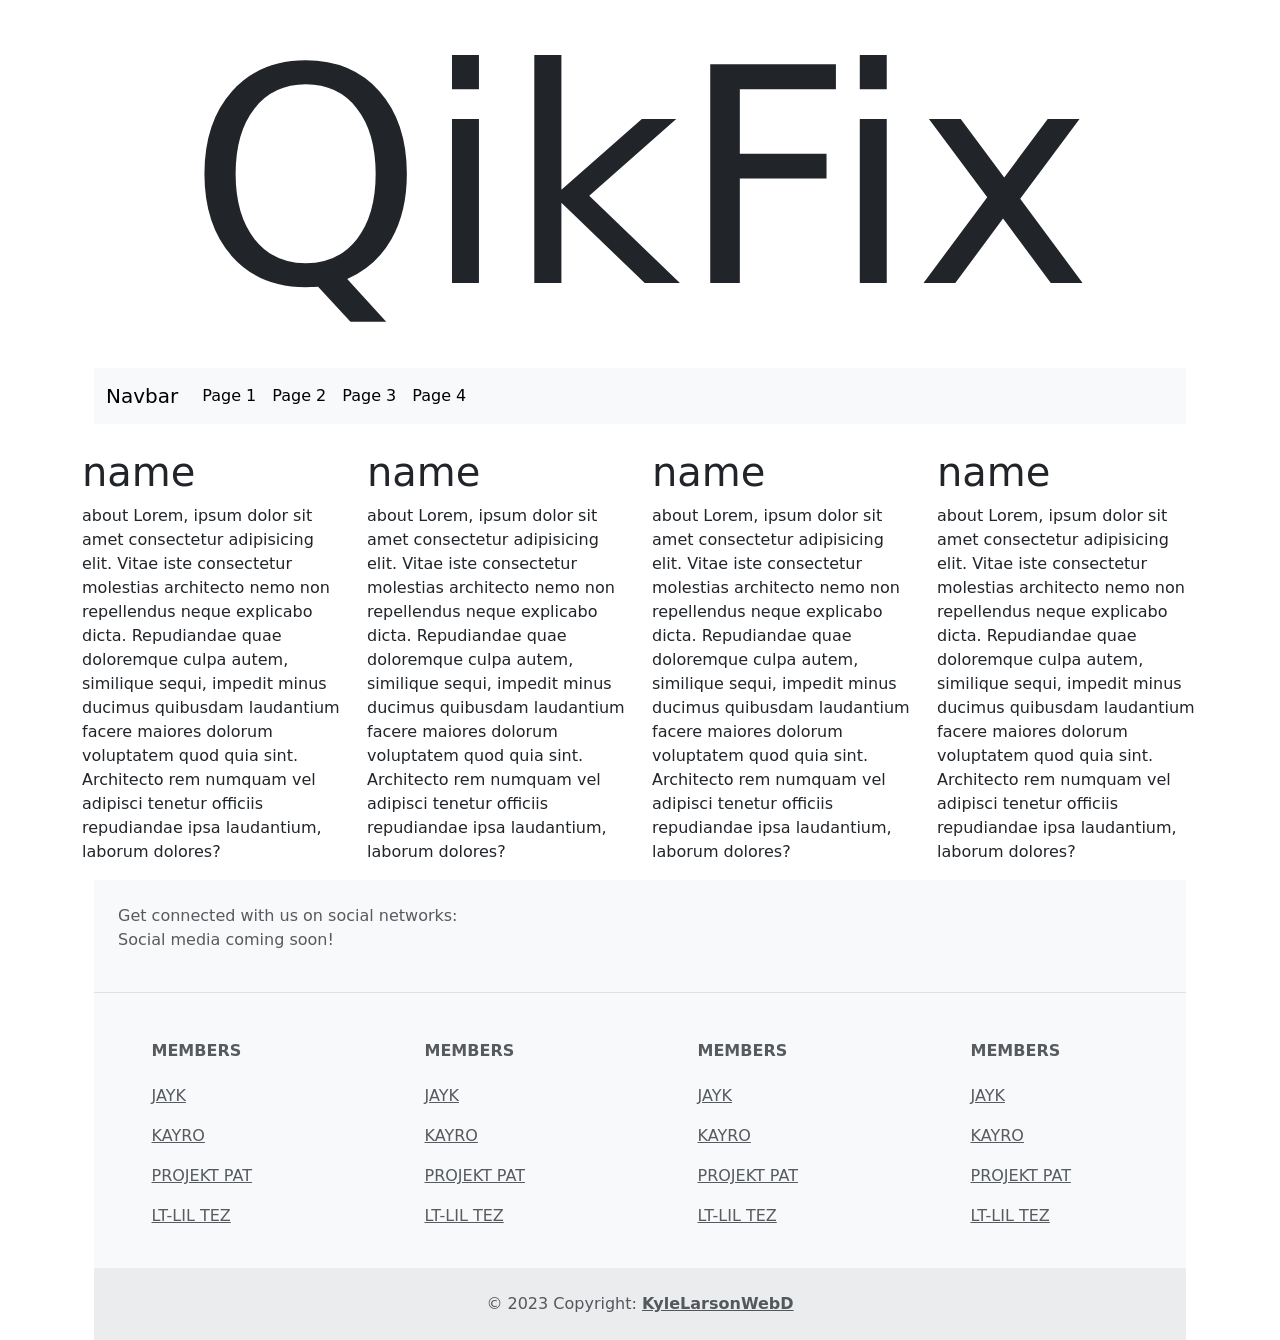
==== pageone.html @ ffc9440f "Add files via upload" ====
<!doctype html>
<html lang="en">

<head>
  <meta charset="utf-8">
  <meta name="viewport" content="width=device-width, initial-scale=1">
  <link href="https://unpkg.com/aos@2.3.1/dist/aos.css" rel="stylesheet">
  <link href="https://cdn.jsdelivr.net/npm/bootstrap@5.0.2/dist/css/bootstrap.min.css" rel="stylesheet"
    integrity="sha384-EVSTQN3/azprG1Anm3QDgpJLIm9Nao0Yz1ztcQTwFspd3yD65VohhpuuCOmLASjC" crossorigin="anonymous">
  <link rel="stylesheet" href="style/style.css">

  <title>Home</title>
</head>

<body>

  <div id="title" class="row">
    <div class="col">
      <h1>QikFix</h1>
    </div>
  </div>

  <div class="container">

    <!--navbar-->
    <div data-aos="fade-down" class="container">
      <nav class="navbar navbar-expand-lg navbar-light bg-light" style="background-color: rgb(145, 145, 145)">
        <div class="container-fluid">
          <a class="navbar-brand" href="#">Navbar</a>
          <button class="navbar-toggler" type="button" data-bs-toggle="collapse" data-bs-target="#navbarNav"
            aria-controls="navbarNav" aria-expanded="false" aria-label="Toggle navigation">
            <span class="navbar-toggler-icon"></span>
          </button>
          <div class="collapse navbar-collapse" id="navbarNav">
            <ul class="navbar-nav">
              <li class="nav-item">
                <a class="nav-link active" aria-current="page" href="#">Page 1</a>
              </li>
              <li class="nav-item">
                <a class="nav-link active" aria-current="page" href="#">Page 2</a>
              </li>
              <li class="nav-item">
                <a class="nav-link active" aria-current="page" href="#">Page 3</a>
              </li>
              <li class="nav-item">
                <a class="nav-link active" aria-current="page" href="#">Page 4</a>
              </li>
            </ul>
          </div>
        </div>
      </nav>
    </div>

    <div class="aboutus">
      <div class="row row-cols-1 row-cols-sm-2 row-cols-md-4">
        <div class="col">
          <img src="" alt="">
          <h1>name</h1>
          <p>about Lorem, ipsum dolor sit amet consectetur adipisicing elit. Vitae iste consectetur molestias architecto nemo non repellendus neque explicabo dicta. Repudiandae quae doloremque culpa autem, similique sequi, impedit minus ducimus quibusdam laudantium facere maiores dolorum voluptatem quod quia sint. Architecto rem numquam vel adipisci tenetur officiis repudiandae ipsa laudantium, laborum dolores?</p>
        </div>
        <div class="col">
          <img src="" alt="">
          <h1>name</h1>
          <p>about Lorem, ipsum dolor sit amet consectetur adipisicing elit. Vitae iste consectetur molestias architecto nemo non repellendus neque explicabo dicta. Repudiandae quae doloremque culpa autem, similique sequi, impedit minus ducimus quibusdam laudantium facere maiores dolorum voluptatem quod quia sint. Architecto rem numquam vel adipisci tenetur officiis repudiandae ipsa laudantium, laborum dolores?</p>
        </div>
        <div class="col">
          <img src="" alt="">
          <h1>name</h1>
          <p>about Lorem, ipsum dolor sit amet consectetur adipisicing elit. Vitae iste consectetur molestias architecto nemo non repellendus neque explicabo dicta. Repudiandae quae doloremque culpa autem, similique sequi, impedit minus ducimus quibusdam laudantium facere maiores dolorum voluptatem quod quia sint. Architecto rem numquam vel adipisci tenetur officiis repudiandae ipsa laudantium, laborum dolores?</p>
        </div>
                <div class="col">
          <img src="" alt="">
          <h1>name</h1>
          <p>about Lorem, ipsum dolor sit amet consectetur adipisicing elit. Vitae iste consectetur molestias architecto nemo non repellendus neque explicabo dicta. Repudiandae quae doloremque culpa autem, similique sequi, impedit minus ducimus quibusdam laudantium facere maiores dolorum voluptatem quod quia sint. Architecto rem numquam vel adipisci tenetur officiis repudiandae ipsa laudantium, laborum dolores?</p>
        </div>
      </div>
    </div>

    <!-- Footer -->
    <div data-aos="fade-down" class="container">
      <footer class="text-center text-lg-start bg-light text-muted">
        <!-- Section: Social media -->
        <section class="d-flex justify-content-center justify-content-lg-between p-4 border-bottom">
          <!-- Left -->
          <div class="me-5 d-none d-lg-block">
            <span>Get connected with us on social networks:</span>
            <p>Social media coming soon!</p>
          </div>
          <!-- Left -->

          <!-- Right -->
          <div>
            <a href="" class="me-4 text-reset">
              <i class="fab fa-facebook-f"></i>
            </a>
            <a href="" class="me-4 text-reset">
              <i class="fab fa-twitter"></i>
            </a>
            <a href="" class="me-4 text-reset">
              <i class="fab fa-google"></i>
            </a>
            <a href="" class="me-4 text-reset">
              <i class="fab fa-instagram"></i>
            </a>
            <a href="" class="me-4 text-reset">
              <i class="fab fa-linkedin"></i>
            </a>
            <a href="" class="me-4 text-reset">
              <i class="fab fa-github"></i>
            </a>
          </div>
          <!-- Right -->
        </section>
        <!-- Section: Social media -->

        <!-- Section: Links  -->
        <section class="">
          <div class="container text-center text-md-start mt-5">
            <!-- Grid row -->
            <div class="row mt-3">
              <!-- Grid column -->
              <div class="col-md-2 col-lg-2 col-xl-2 mx-auto mb-4">
                <!-- Links -->
                <h6 class="text-uppercase fw-bold mb-4">
                  MEMBERS
                </h6>
                <p>
                  <a href="#!" class="text-reset">JAYK</a>
                </p>
                <p>
                  <a href="#!" class="text-reset">KAYRO</a>
                </p>
                <p>
                  <a href="#!" class="text-reset">PROJEKT PAT</a>
                </p>
                <p>
                  <a href="#!" class="text-reset">LT-LIL TEZ</a>
                </p>
              </div>

                            <div class="col-md-2 col-lg-2 col-xl-2 mx-auto mb-4">
                <!-- Links -->
                <h6 class="text-uppercase fw-bold mb-4">
                  MEMBERS
                </h6>
                <p>
                  <a href="#!" class="text-reset">JAYK</a>
                </p>
                <p>
                  <a href="#!" class="text-reset">KAYRO</a>
                </p>
                <p>
                  <a href="#!" class="text-reset">PROJEKT PAT</a>
                </p>
                <p>
                  <a href="#!" class="text-reset">LT-LIL TEZ</a>
                </p>
              </div>

                            <div class="col-md-2 col-lg-2 col-xl-2 mx-auto mb-4">
                <!-- Links -->
                <h6 class="text-uppercase fw-bold mb-4">
                  MEMBERS
                </h6>
                <p>
                  <a href="#!" class="text-reset">JAYK</a>
                </p>
                <p>
                  <a href="#!" class="text-reset">KAYRO</a>
                </p>
                <p>
                  <a href="#!" class="text-reset">PROJEKT PAT</a>
                </p>
                <p>
                  <a href="#!" class="text-reset">LT-LIL TEZ</a>
                </p>
              </div>

                            <div class="col-md-2 col-lg-2 col-xl-2 mx-auto mb-4">
                <!-- Links -->
                <h6 class="text-uppercase fw-bold mb-4">
                  MEMBERS
                </h6>
                <p>
                  <a href="#!" class="text-reset">JAYK</a>
                </p>
                <p>
                  <a href="#!" class="text-reset">KAYRO</a>
                </p>
                <p>
                  <a href="#!" class="text-reset">PROJEKT PAT</a>
                </p>
                <p>
                  <a href="#!" class="text-reset">LT-LIL TEZ</a>
                </p>
              </div>

              <!-- Copyright -->
              <div class="text-center p-4" style="background-color: rgba(0, 0, 0, 0.05);">
                © 2023 Copyright:
                <a class="text-reset fw-bold"
                  href="https://kaylarswebd.github.io/keenlanguagewebsite/">KyleLarsonWebD</a>
              </div>
      </footer>

    </div>

  </div>

  <script src="https://unpkg.com/aos@2.3.1/dist/aos.js"></script>
  <script>
    AOS.init();
  </script>

  <!-- Optional JavaScript; choose one of the two! -->
  <!-- Option 1: Bootstrap Bundle with Popper -->
  <script src="https://cdn.jsdelivr.net/npm/bootstrap@5.0.2/dist/js/bootstrap.bundle.min.js"
    integrity="sha384-MrcW6ZMFYlzcLA8Nl+NtUVF0sA7MsXsP1UyJoMp4YLEuNSfAP+JcXn/tWtIaxVXM" crossorigin="anonymous">
    </script>
</body>

</html>
---- style/style.css ----
#title h1 {
  text-align: center;
  font-size: 300px;
  width: 100%;
}

#aboutus img {
  background-color: aqua;
  height: 150px;
  width: 150px;
}

@media (max-width: 900px) {
  #title h1 {
    text-align: center;
    font-size: 150px;
    width: 100%;
  }
}

@media (max-width: 450px) {
  #title h1 {
    text-align: center;
    font-size: 100px;
    width: 100%;
  }
}
/*# sourceMappingURL=style.css.map */
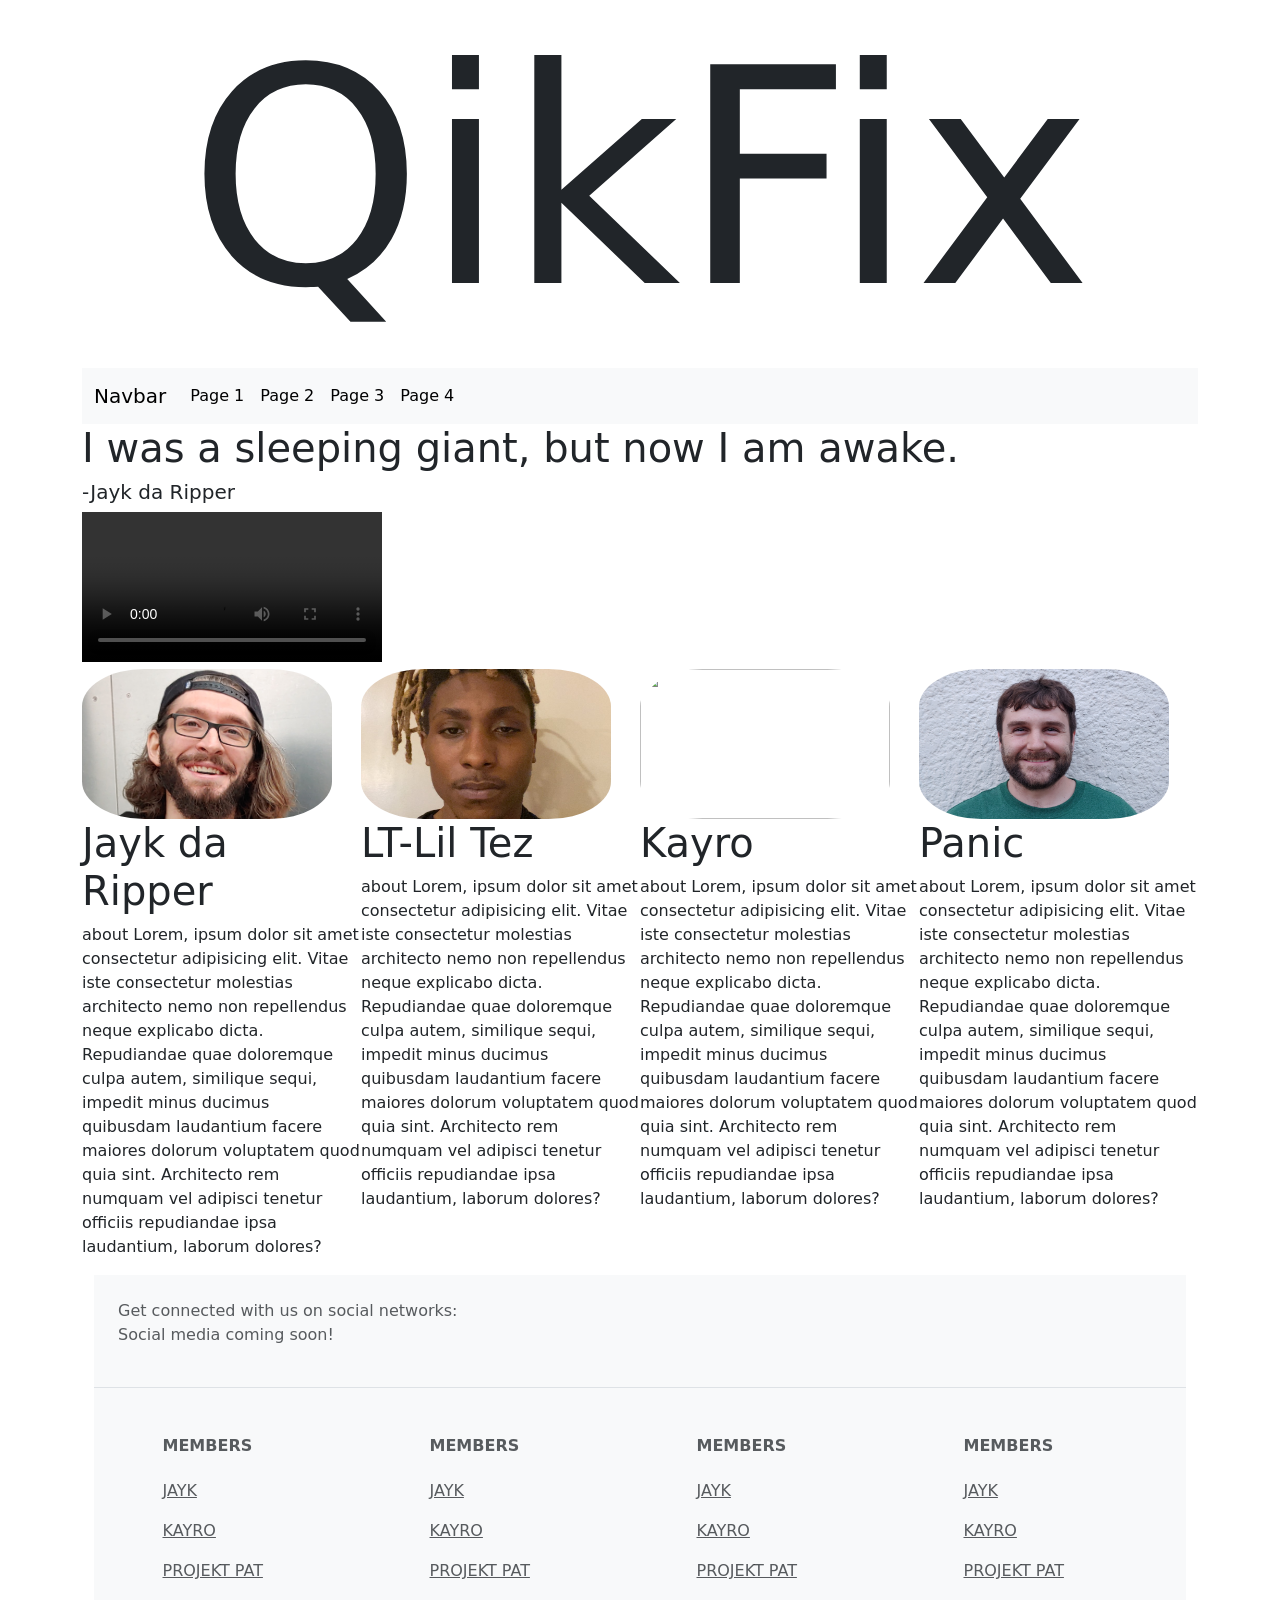
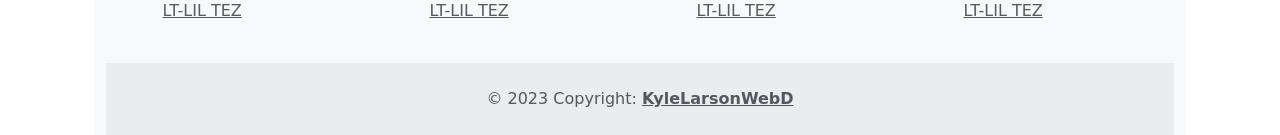
==== commit 9af705ad: "Add files via upload" ====
--- a/pageone.html
+++ b/pageone.html
@@ -14,16 +14,14 @@
 
 <body>
 
-  <div id="title" class="row">
-    <div class="col">
-      <h1>QikFix</h1>
-    </div>
-  </div>
-
-  <div class="container">
+<div class="container">
+
+<div id="title">
+  <h1>QikFix</h1>
+</div>
 
     <!--navbar-->
-    <div data-aos="fade-down" class="container">
+    <div data-aos="fade-down">
       <nav class="navbar navbar-expand-lg navbar-light bg-light" style="background-color: rgb(145, 145, 145)">
         <div class="container-fluid">
           <a class="navbar-brand" href="#">Navbar</a>
@@ -51,27 +49,52 @@
       </nav>
     </div>
 
-    <div class="aboutus">
+
+
+    <div class="row">
+      <div class="col" id="video">
+        <h1>I was a sleeping giant, but now I am awake.</h1>
+        <h5>-Jayk da Ripper</h5>
+        <video controls autoplay style="width: 300px;">
+          <source src="photos/cam/DSC_0904.MOV" type="video/mp4">
+          Your browser does not support the video tag.
+      </video>
+      </div>
+    </div>
+
+    <div id="aboutus">
       <div class="row row-cols-1 row-cols-sm-2 row-cols-md-4">
         <div class="col">
-          <img src="" alt="">
-          <h1>name</h1>
-          <p>about Lorem, ipsum dolor sit amet consectetur adipisicing elit. Vitae iste consectetur molestias architecto nemo non repellendus neque explicabo dicta. Repudiandae quae doloremque culpa autem, similique sequi, impedit minus ducimus quibusdam laudantium facere maiores dolorum voluptatem quod quia sint. Architecto rem numquam vel adipisci tenetur officiis repudiandae ipsa laudantium, laborum dolores?</p>
-        </div>
-        <div class="col">
-          <img src="" alt="">
-          <h1>name</h1>
-          <p>about Lorem, ipsum dolor sit amet consectetur adipisicing elit. Vitae iste consectetur molestias architecto nemo non repellendus neque explicabo dicta. Repudiandae quae doloremque culpa autem, similique sequi, impedit minus ducimus quibusdam laudantium facere maiores dolorum voluptatem quod quia sint. Architecto rem numquam vel adipisci tenetur officiis repudiandae ipsa laudantium, laborum dolores?</p>
-        </div>
-        <div class="col">
-          <img src="" alt="">
-          <h1>name</h1>
-          <p>about Lorem, ipsum dolor sit amet consectetur adipisicing elit. Vitae iste consectetur molestias architecto nemo non repellendus neque explicabo dicta. Repudiandae quae doloremque culpa autem, similique sequi, impedit minus ducimus quibusdam laudantium facere maiores dolorum voluptatem quod quia sint. Architecto rem numquam vel adipisci tenetur officiis repudiandae ipsa laudantium, laborum dolores?</p>
-        </div>
-                <div class="col">
-          <img src="" alt="">
-          <h1>name</h1>
-          <p>about Lorem, ipsum dolor sit amet consectetur adipisicing elit. Vitae iste consectetur molestias architecto nemo non repellendus neque explicabo dicta. Repudiandae quae doloremque culpa autem, similique sequi, impedit minus ducimus quibusdam laudantium facere maiores dolorum voluptatem quod quia sint. Architecto rem numquam vel adipisci tenetur officiis repudiandae ipsa laudantium, laborum dolores?</p>
+          <img src="photos/cam/Screenshot_20230811-210110 (2).png">
+          <h1>Jayk da Ripper</h1>
+          <p>about Lorem, ipsum dolor sit amet consectetur adipisicing elit. Vitae iste consectetur molestias architecto
+            nemo non repellendus neque explicabo dicta. Repudiandae quae doloremque culpa autem, similique sequi,
+            impedit minus ducimus quibusdam laudantium facere maiores dolorum voluptatem quod quia sint. Architecto rem
+            numquam vel adipisci tenetur officiis repudiandae ipsa laudantium, laborum dolores?</p>
+        </div>
+        <div class="col">
+          <img src="photos/cam/IMG_1249 (2).jpg" alt="">
+          <h1>LT-Lil Tez</h1>
+          <p>about Lorem, ipsum dolor sit amet consectetur adipisicing elit. Vitae iste consectetur molestias architecto
+            nemo non repellendus neque explicabo dicta. Repudiandae quae doloremque culpa autem, similique sequi,
+            impedit minus ducimus quibusdam laudantium facere maiores dolorum voluptatem quod quia sint. Architecto rem
+            numquam vel adipisci tenetur officiis repudiandae ipsa laudantium, laborum dolores?</p>
+        </div>
+        <div class="col">
+          <img src="photos/cam/DSC_0889.JPG">
+          <h1>Kayro</h1>
+          <p>about Lorem, ipsum dolor sit amet consectetur adipisicing elit. Vitae iste consectetur molestias architecto
+            nemo non repellendus neque explicabo dicta. Repudiandae quae doloremque culpa autem, similique sequi,
+            impedit minus ducimus quibusdam laudantium facere maiores dolorum voluptatem quod quia sint. Architecto rem
+            numquam vel adipisci tenetur officiis repudiandae ipsa laudantium, laborum dolores?</p>
+        </div>
+        <div class="col">
+          <img src="photos/cam/20230517_203440 (3).jpg" alt="">
+          <h1>Panic</h1>
+          <p>about Lorem, ipsum dolor sit amet consectetur adipisicing elit. Vitae iste consectetur molestias architecto
+            nemo non repellendus neque explicabo dicta. Repudiandae quae doloremque culpa autem, similique sequi,
+            impedit minus ducimus quibusdam laudantium facere maiores dolorum voluptatem quod quia sint. Architecto rem
+            numquam vel adipisci tenetur officiis repudiandae ipsa laudantium, laborum dolores?</p>
         </div>
       </div>
     </div>
@@ -138,45 +161,45 @@
                 </p>
               </div>
 
-                            <div class="col-md-2 col-lg-2 col-xl-2 mx-auto mb-4">
-                <!-- Links -->
-                <h6 class="text-uppercase fw-bold mb-4">
-                  MEMBERS
-                </h6>
-                <p>
-                  <a href="#!" class="text-reset">JAYK</a>
-                </p>
-                <p>
-                  <a href="#!" class="text-reset">KAYRO</a>
-                </p>
-                <p>
-                  <a href="#!" class="text-reset">PROJEKT PAT</a>
-                </p>
-                <p>
-                  <a href="#!" class="text-reset">LT-LIL TEZ</a>
-                </p>
-              </div>
-
-                            <div class="col-md-2 col-lg-2 col-xl-2 mx-auto mb-4">
-                <!-- Links -->
-                <h6 class="text-uppercase fw-bold mb-4">
-                  MEMBERS
-                </h6>
-                <p>
-                  <a href="#!" class="text-reset">JAYK</a>
-                </p>
-                <p>
-                  <a href="#!" class="text-reset">KAYRO</a>
-                </p>
-                <p>
-                  <a href="#!" class="text-reset">PROJEKT PAT</a>
-                </p>
-                <p>
-                  <a href="#!" class="text-reset">LT-LIL TEZ</a>
-                </p>
-              </div>
-
-                            <div class="col-md-2 col-lg-2 col-xl-2 mx-auto mb-4">
+              <div class="col-md-2 col-lg-2 col-xl-2 mx-auto mb-4">
+                <!-- Links -->
+                <h6 class="text-uppercase fw-bold mb-4">
+                  MEMBERS
+                </h6>
+                <p>
+                  <a href="#!" class="text-reset">JAYK</a>
+                </p>
+                <p>
+                  <a href="#!" class="text-reset">KAYRO</a>
+                </p>
+                <p>
+                  <a href="#!" class="text-reset">PROJEKT PAT</a>
+                </p>
+                <p>
+                  <a href="#!" class="text-reset">LT-LIL TEZ</a>
+                </p>
+              </div>
+
+              <div class="col-md-2 col-lg-2 col-xl-2 mx-auto mb-4">
+                <!-- Links -->
+                <h6 class="text-uppercase fw-bold mb-4">
+                  MEMBERS
+                </h6>
+                <p>
+                  <a href="#!" class="text-reset">JAYK</a>
+                </p>
+                <p>
+                  <a href="#!" class="text-reset">KAYRO</a>
+                </p>
+                <p>
+                  <a href="#!" class="text-reset">PROJEKT PAT</a>
+                </p>
+                <p>
+                  <a href="#!" class="text-reset">LT-LIL TEZ</a>
+                </p>
+              </div>
+
+              <div class="col-md-2 col-lg-2 col-xl-2 mx-auto mb-4">
                 <!-- Links -->
                 <h6 class="text-uppercase fw-bold mb-4">
                   MEMBERS
@@ -216,7 +239,7 @@
   <!-- Option 1: Bootstrap Bundle with Popper -->
   <script src="https://cdn.jsdelivr.net/npm/bootstrap@5.0.2/dist/js/bootstrap.bundle.min.js"
     integrity="sha384-MrcW6ZMFYlzcLA8Nl+NtUVF0sA7MsXsP1UyJoMp4YLEuNSfAP+JcXn/tWtIaxVXM" crossorigin="anonymous">
-    </script>
+  </script>
 </body>
 
 </html>
--- a/style/style.css
+++ b/style/style.css
@@ -1,3 +1,8 @@
+body .col, body .row {
+  padding: 0;
+  margin: 0;
+}
+
 #title h1 {
   text-align: center;
   font-size: 300px;
@@ -5,9 +10,9 @@
 }
 
 #aboutus img {
-  background-color: aqua;
   height: 150px;
-  width: 150px;
+  width: 250px;
+  border-radius: 25%;
 }
 
 @media (max-width: 900px) {
@@ -17,12 +22,10 @@
     width: 100%;
   }
 }
-
 @media (max-width: 450px) {
   #title h1 {
     text-align: center;
     font-size: 100px;
     width: 100%;
   }
-}
-/*# sourceMappingURL=style.css.map */+}/*# sourceMappingURL=style.css.map */
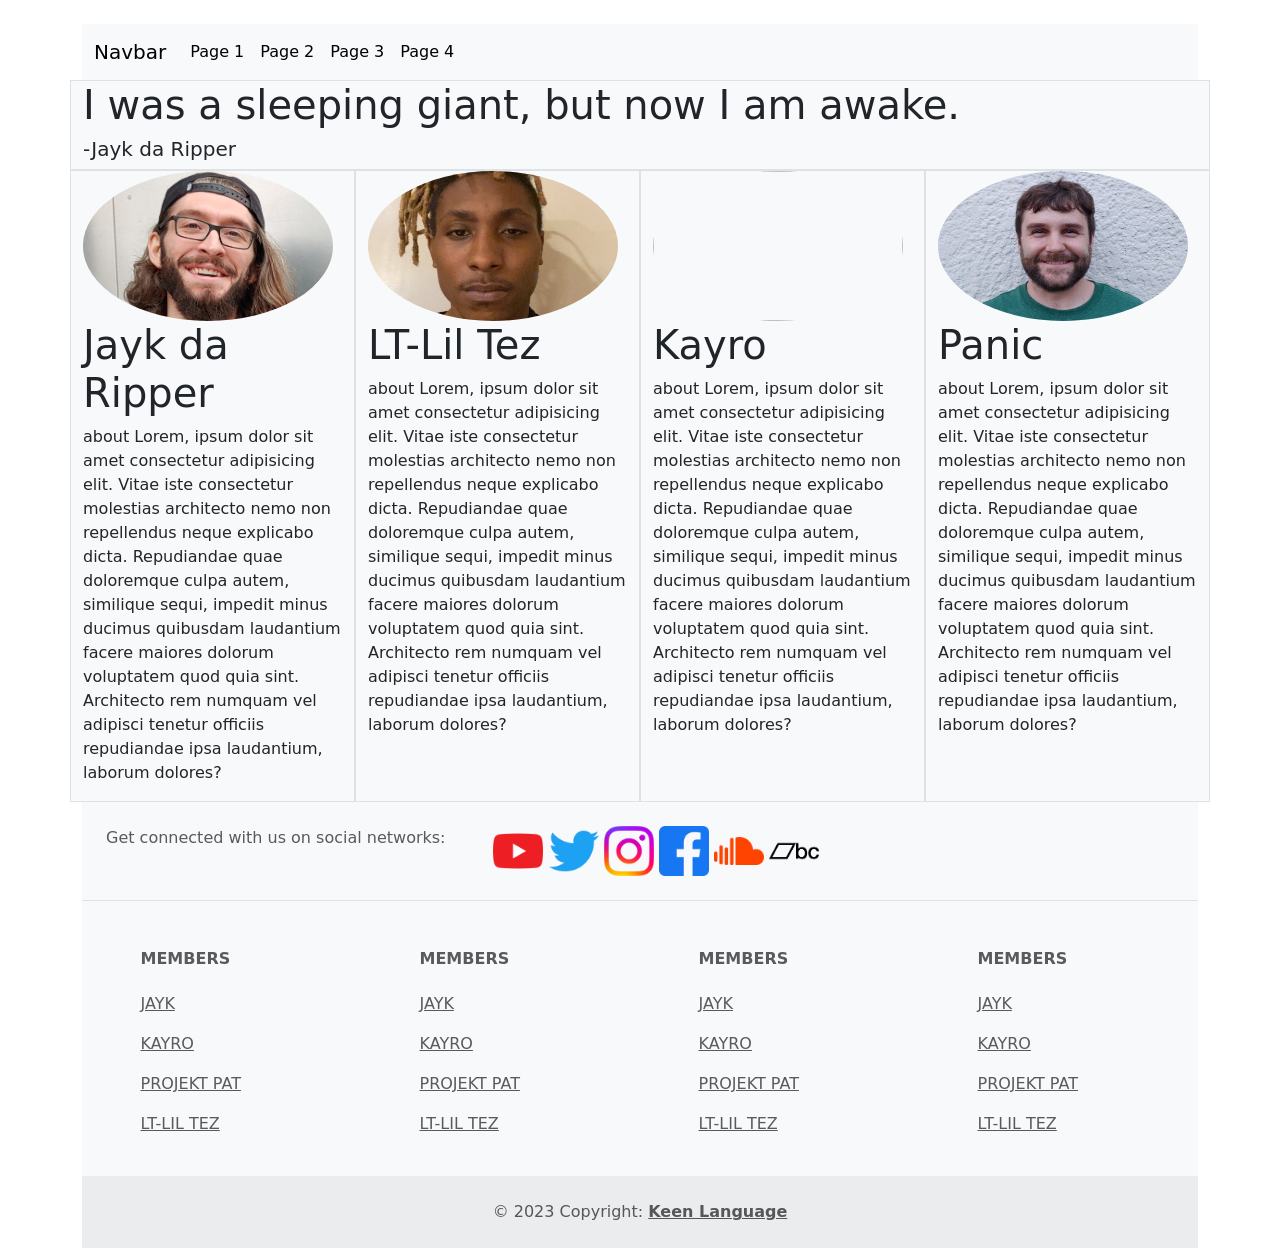
==== commit a8ea79af: "Add files via upload" ====
--- a/pageone.html
+++ b/pageone.html
@@ -17,7 +17,7 @@
 <div class="container">
 
 <div id="title">
-  <h1>QikFix</h1>
+  <img class="img-fluid" src="photos/txtlogo1.png" alt="">
 </div>
 
     <!--navbar-->
@@ -49,22 +49,16 @@
       </nav>
     </div>
 
-
-
     <div class="row">
-      <div class="col" id="video">
+      <div class="col border bg-light">
         <h1>I was a sleeping giant, but now I am awake.</h1>
         <h5>-Jayk da Ripper</h5>
-        <video controls autoplay style="width: 300px;">
-          <source src="photos/cam/DSC_0904.MOV" type="video/mp4">
-          Your browser does not support the video tag.
-      </video>
       </div>
     </div>
 
-    <div id="aboutus">
-      <div class="row row-cols-1 row-cols-sm-2 row-cols-md-4">
-        <div class="col">
+    <div id="aboutus" >
+      <div class="row row-cols-1 row-cols-sm-2 row-cols-md-4 ">
+        <div class="col border bg-light">
           <img src="photos/cam/Screenshot_20230811-210110 (2).png">
           <h1>Jayk da Ripper</h1>
           <p>about Lorem, ipsum dolor sit amet consectetur adipisicing elit. Vitae iste consectetur molestias architecto
@@ -72,7 +66,7 @@
             impedit minus ducimus quibusdam laudantium facere maiores dolorum voluptatem quod quia sint. Architecto rem
             numquam vel adipisci tenetur officiis repudiandae ipsa laudantium, laborum dolores?</p>
         </div>
-        <div class="col">
+        <div class="col border bg-light">
           <img src="photos/cam/IMG_1249 (2).jpg" alt="">
           <h1>LT-Lil Tez</h1>
           <p>about Lorem, ipsum dolor sit amet consectetur adipisicing elit. Vitae iste consectetur molestias architecto
@@ -80,7 +74,7 @@
             impedit minus ducimus quibusdam laudantium facere maiores dolorum voluptatem quod quia sint. Architecto rem
             numquam vel adipisci tenetur officiis repudiandae ipsa laudantium, laborum dolores?</p>
         </div>
-        <div class="col">
+        <div class="col border bg-light">
           <img src="photos/cam/DSC_0889.JPG">
           <h1>Kayro</h1>
           <p>about Lorem, ipsum dolor sit amet consectetur adipisicing elit. Vitae iste consectetur molestias architecto
@@ -88,7 +82,7 @@
             impedit minus ducimus quibusdam laudantium facere maiores dolorum voluptatem quod quia sint. Architecto rem
             numquam vel adipisci tenetur officiis repudiandae ipsa laudantium, laborum dolores?</p>
         </div>
-        <div class="col">
+        <div class="col border bg-light">
           <img src="photos/cam/20230517_203440 (3).jpg" alt="">
           <h1>Panic</h1>
           <p>about Lorem, ipsum dolor sit amet consectetur adipisicing elit. Vitae iste consectetur molestias architecto
@@ -100,107 +94,81 @@
     </div>
 
     <!-- Footer -->
-    <div data-aos="fade-down" class="container">
+    <div data-aos="fade-down">
       <footer class="text-center text-lg-start bg-light text-muted">
-        <!-- Section: Social media -->
+
         <section class="d-flex justify-content-center justify-content-lg-between p-4 border-bottom">
-          <!-- Left -->
           <div class="me-5 d-none d-lg-block">
             <span>Get connected with us on social networks:</span>
-            <p>Social media coming soon!</p>
           </div>
-          <!-- Left -->
-
-          <!-- Right -->
-          <div>
-            <a href="" class="me-4 text-reset">
-              <i class="fab fa-facebook-f"></i>
-            </a>
-            <a href="" class="me-4 text-reset">
-              <i class="fab fa-twitter"></i>
-            </a>
-            <a href="" class="me-4 text-reset">
-              <i class="fab fa-google"></i>
-            </a>
-            <a href="" class="me-4 text-reset">
-              <i class="fab fa-instagram"></i>
-            </a>
-            <a href="" class="me-4 text-reset">
-              <i class="fab fa-linkedin"></i>
-            </a>
-            <a href="" class="me-4 text-reset">
-              <i class="fab fa-github"></i>
-            </a>
-          </div>
-          <!-- Right -->
+          <div class="col" id="icon">
+            <a href="https://www.youtube.com/@QikFixMN/featured"><img src="photos/socials/5296521_play_video_vlog_youtube_youtube logo_icon.png" alt=""></a>
+            <a href="https://twitter.com/QikFixMN"><img src="photos/socials/5296514_bird_tweet_twitter_twitter logo_icon.png" alt=""></a>
+            <a href="https://www.instagram.com/qikfixmn/"><img src="photos/socials/5296765_camera_instagram_instagram logo_icon.png" alt=""></a>
+            <a href="https://www.facebook.com/people/QikFix-MN/pfbid027pm16tGMvqB2umdN6mZkwtVw7wBEjtj3WSC3psc6u5GLfSDtaLiB45rLuEugjAhYl/"><img src="photos/socials/5365678_fb_facebook_facebook logo_icon.png" alt=""></a>
+            <a href="https://soundcloud.com/qikfixmn"><img src="photos/socials/1298765_soundcloud_icon.png" alt=""></a>
+            <a href="https://qikfix.bandcamp.com/"><img src="photos/socials/icons8-bandcamp-250.png" alt=""></a>
+        </div>
         </section>
-        <!-- Section: Social media -->
-
-        <!-- Section: Links  -->
+
         <section class="">
           <div class="container text-center text-md-start mt-5">
-            <!-- Grid row -->
             <div class="row mt-3">
-              <!-- Grid column -->
-              <div class="col-md-2 col-lg-2 col-xl-2 mx-auto mb-4">
-                <!-- Links -->
-                <h6 class="text-uppercase fw-bold mb-4">
-                  MEMBERS
-                </h6>
-                <p>
-                  <a href="#!" class="text-reset">JAYK</a>
-                </p>
-                <p>
-                  <a href="#!" class="text-reset">KAYRO</a>
-                </p>
-                <p>
-                  <a href="#!" class="text-reset">PROJEKT PAT</a>
-                </p>
-                <p>
-                  <a href="#!" class="text-reset">LT-LIL TEZ</a>
-                </p>
-              </div>
-
-              <div class="col-md-2 col-lg-2 col-xl-2 mx-auto mb-4">
-                <!-- Links -->
-                <h6 class="text-uppercase fw-bold mb-4">
-                  MEMBERS
-                </h6>
-                <p>
-                  <a href="#!" class="text-reset">JAYK</a>
-                </p>
-                <p>
-                  <a href="#!" class="text-reset">KAYRO</a>
-                </p>
-                <p>
-                  <a href="#!" class="text-reset">PROJEKT PAT</a>
-                </p>
-                <p>
-                  <a href="#!" class="text-reset">LT-LIL TEZ</a>
-                </p>
-              </div>
-
-              <div class="col-md-2 col-lg-2 col-xl-2 mx-auto mb-4">
-                <!-- Links -->
-                <h6 class="text-uppercase fw-bold mb-4">
-                  MEMBERS
-                </h6>
-                <p>
-                  <a href="#!" class="text-reset">JAYK</a>
-                </p>
-                <p>
-                  <a href="#!" class="text-reset">KAYRO</a>
-                </p>
-                <p>
-                  <a href="#!" class="text-reset">PROJEKT PAT</a>
-                </p>
-                <p>
-                  <a href="#!" class="text-reset">LT-LIL TEZ</a>
-                </p>
-              </div>
-
-              <div class="col-md-2 col-lg-2 col-xl-2 mx-auto mb-4">
-                <!-- Links -->
+              <div class="col-md-2 col-lg-2 col-xl-2 mx-auto mb-4">
+                <h6 class="text-uppercase fw-bold mb-4">
+                  MEMBERS
+                </h6>
+                <p>
+                  <a href="#!" class="text-reset">JAYK</a>
+                </p>
+                <p>
+                  <a href="#!" class="text-reset">KAYRO</a>
+                </p>
+                <p>
+                  <a href="#!" class="text-reset">PROJEKT PAT</a>
+                </p>
+                <p>
+                  <a href="#!" class="text-reset">LT-LIL TEZ</a>
+                </p>
+              </div>
+
+              <div class="col-md-2 col-lg-2 col-xl-2 mx-auto mb-4">
+                <h6 class="text-uppercase fw-bold mb-4">
+                  MEMBERS
+                </h6>
+                <p>
+                  <a href="#!" class="text-reset">JAYK</a>
+                </p>
+                <p>
+                  <a href="#!" class="text-reset">KAYRO</a>
+                </p>
+                <p>
+                  <a href="#!" class="text-reset">PROJEKT PAT</a>
+                </p>
+                <p>
+                  <a href="#!" class="text-reset">LT-LIL TEZ</a>
+                </p>
+              </div>
+
+              <div class="col-md-2 col-lg-2 col-xl-2 mx-auto mb-4">
+                <h6 class="text-uppercase fw-bold mb-4">
+                  MEMBERS
+                </h6>
+                <p>
+                  <a href="#!" class="text-reset">JAYK</a>
+                </p>
+                <p>
+                  <a href="#!" class="text-reset">KAYRO</a>
+                </p>
+                <p>
+                  <a href="#!" class="text-reset">PROJEKT PAT</a>
+                </p>
+                <p>
+                  <a href="#!" class="text-reset">LT-LIL TEZ</a>
+                </p>
+              </div>
+
+              <div class="col-md-2 col-lg-2 col-xl-2 mx-auto mb-4">
                 <h6 class="text-uppercase fw-bold mb-4">
                   MEMBERS
                 </h6>
@@ -219,11 +187,10 @@
               </div>
 
               <!-- Copyright -->
-              <div class="text-center p-4" style="background-color: rgba(0, 0, 0, 0.05);">
+              <div id="copyright" class="text-center p-4" style="background-color: rgba(0, 0, 0, 0.05);">
                 © 2023 Copyright:
-                <a class="text-reset fw-bold"
-                  href="https://kaylarswebd.github.io/keenlanguagewebsite/">KyleLarsonWebD</a>
-              </div>
+                <a class="text-reset fw-bold" href="https://kaylarswebd.github.io/keenlanguagewebsite/">Keen Language</a>
+            </div>
       </footer>
 
     </div>
@@ -240,6 +207,8 @@
   <script src="https://cdn.jsdelivr.net/npm/bootstrap@5.0.2/dist/js/bootstrap.bundle.min.js"
     integrity="sha384-MrcW6ZMFYlzcLA8Nl+NtUVF0sA7MsXsP1UyJoMp4YLEuNSfAP+JcXn/tWtIaxVXM" crossorigin="anonymous">
   </script>
+  <script src="https://cdn.jsdelivr.net/npm/@popperjs/core@2.11.6/dist/umd/popper.min.js" integrity="sha384-oBqDVmMz9ATKxIep9tiCxS/Z9fNfEXiDAYTujMAeBAsjFuCZSmKbSSUnQlmh/jp3" crossorigin="anonymous"></script>
+  <script src="https://cdn.jsdelivr.net/npm/bootstrap@5.2.3/dist/js/bootstrap.min.js" integrity="sha384-cuYeSxntonz0PPNlHhBs68uyIAVpIIOZZ5JqeqvYYIcEL727kskC66kF92t6Xl2V" crossorigin="anonymous"></script>
 </body>
 
 </html>
--- a/style/style.css
+++ b/style/style.css
@@ -1,31 +1,16 @@
-body .col, body .row {
-  padding: 0;
-  margin: 0;
-}
-
-#title h1 {
+#title {
   text-align: center;
-  font-size: 300px;
   width: 100%;
+  height: auto;
 }
 
 #aboutus img {
   height: 150px;
   width: 250px;
-  border-radius: 25%;
+  border-radius: 50%;
 }
 
-@media (max-width: 900px) {
-  #title h1 {
-    text-align: center;
-    font-size: 150px;
-    width: 100%;
-  }
-}
-@media (max-width: 450px) {
-  #title h1 {
-    text-align: center;
-    font-size: 100px;
-    width: 100%;
-  }
+#icon img {
+  width: 50px;
+  height: 50px;
 }/*# sourceMappingURL=style.css.map */
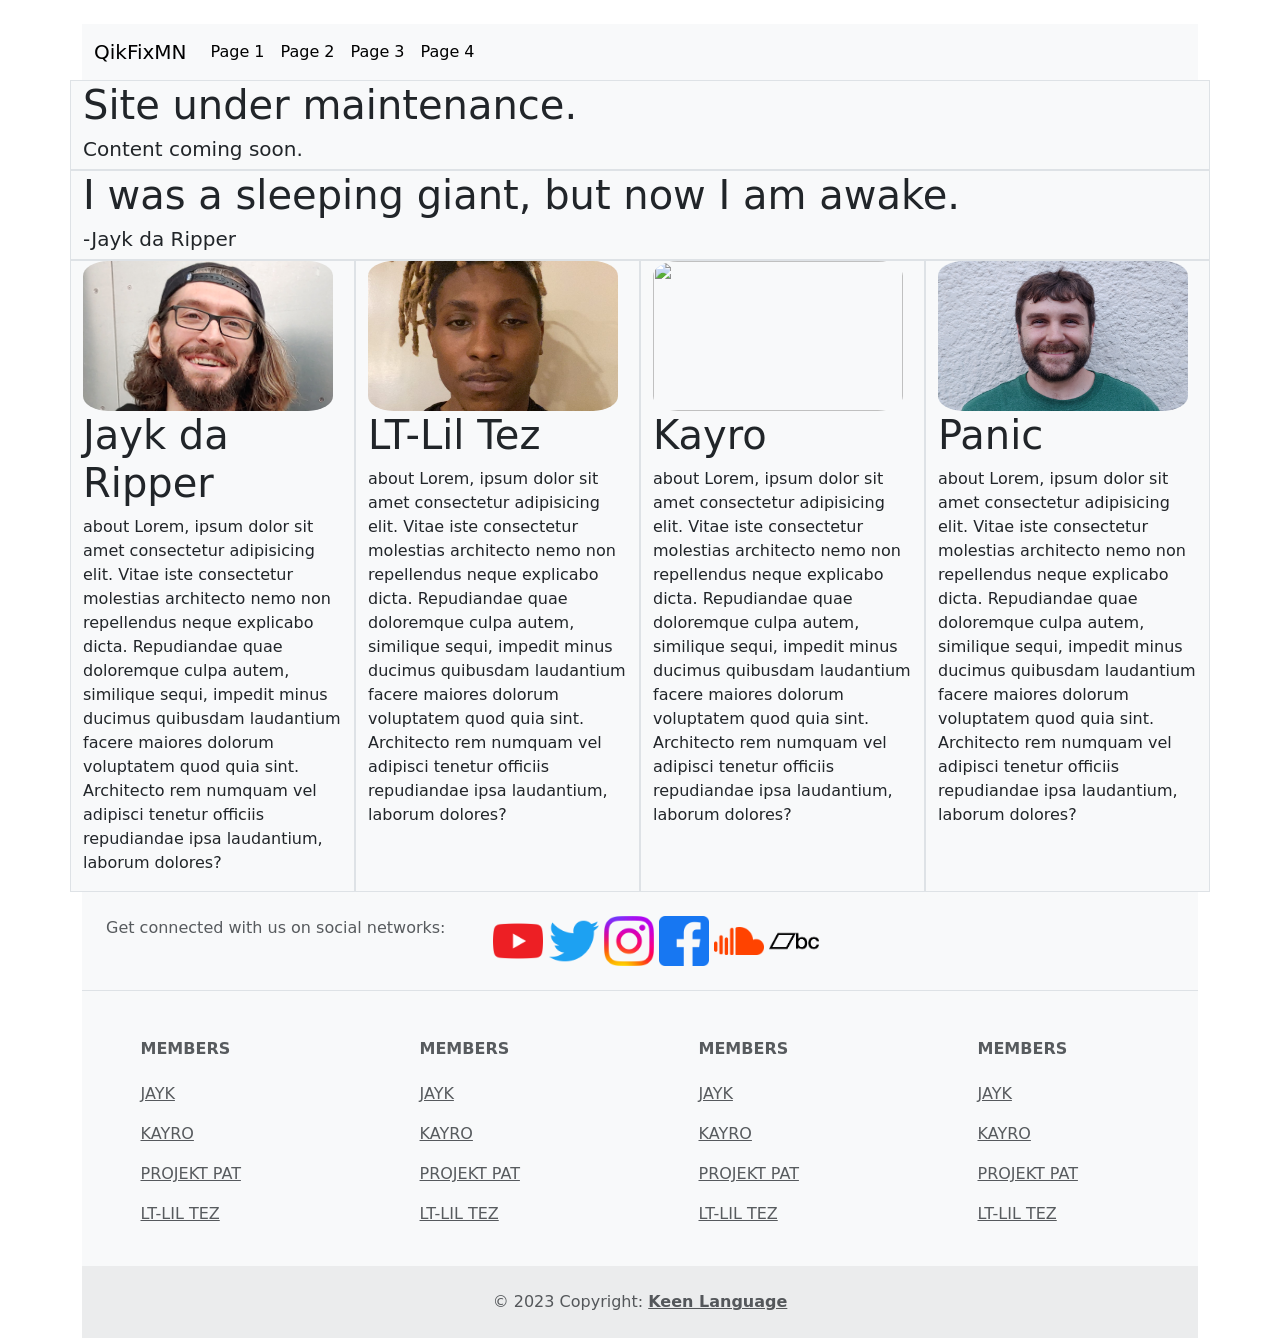
==== commit 1028b99e: "Add files via upload" ====
--- a/pageone.html
+++ b/pageone.html
@@ -9,7 +9,7 @@
     integrity="sha384-EVSTQN3/azprG1Anm3QDgpJLIm9Nao0Yz1ztcQTwFspd3yD65VohhpuuCOmLASjC" crossorigin="anonymous">
   <link rel="stylesheet" href="style/style.css">
 
-  <title>Home</title>
+  <title>QikFix Home</title>
 </head>
 
 <body>
@@ -24,7 +24,7 @@
     <div data-aos="fade-down">
       <nav class="navbar navbar-expand-lg navbar-light bg-light" style="background-color: rgb(145, 145, 145)">
         <div class="container-fluid">
-          <a class="navbar-brand" href="#">Navbar</a>
+          <a class="navbar-brand" href="#">QikFixMN</a>
           <button class="navbar-toggler" type="button" data-bs-toggle="collapse" data-bs-target="#navbarNav"
             aria-controls="navbarNav" aria-expanded="false" aria-label="Toggle navigation">
             <span class="navbar-toggler-icon"></span>
@@ -47,6 +47,13 @@
           </div>
         </div>
       </nav>
+    </div>
+
+    <div class="row">
+      <div class="col border bg-light">
+        <h1>Site under maintenance.</h1>
+        <h5>Content coming soon.</h5>
+      </div>
     </div>
 
     <div class="row">
--- a/style/style.css
+++ b/style/style.css
@@ -7,7 +7,7 @@
 #aboutus img {
   height: 150px;
   width: 250px;
-  border-radius: 50%;
+  border-radius: 10%;
 }
 
 #icon img {
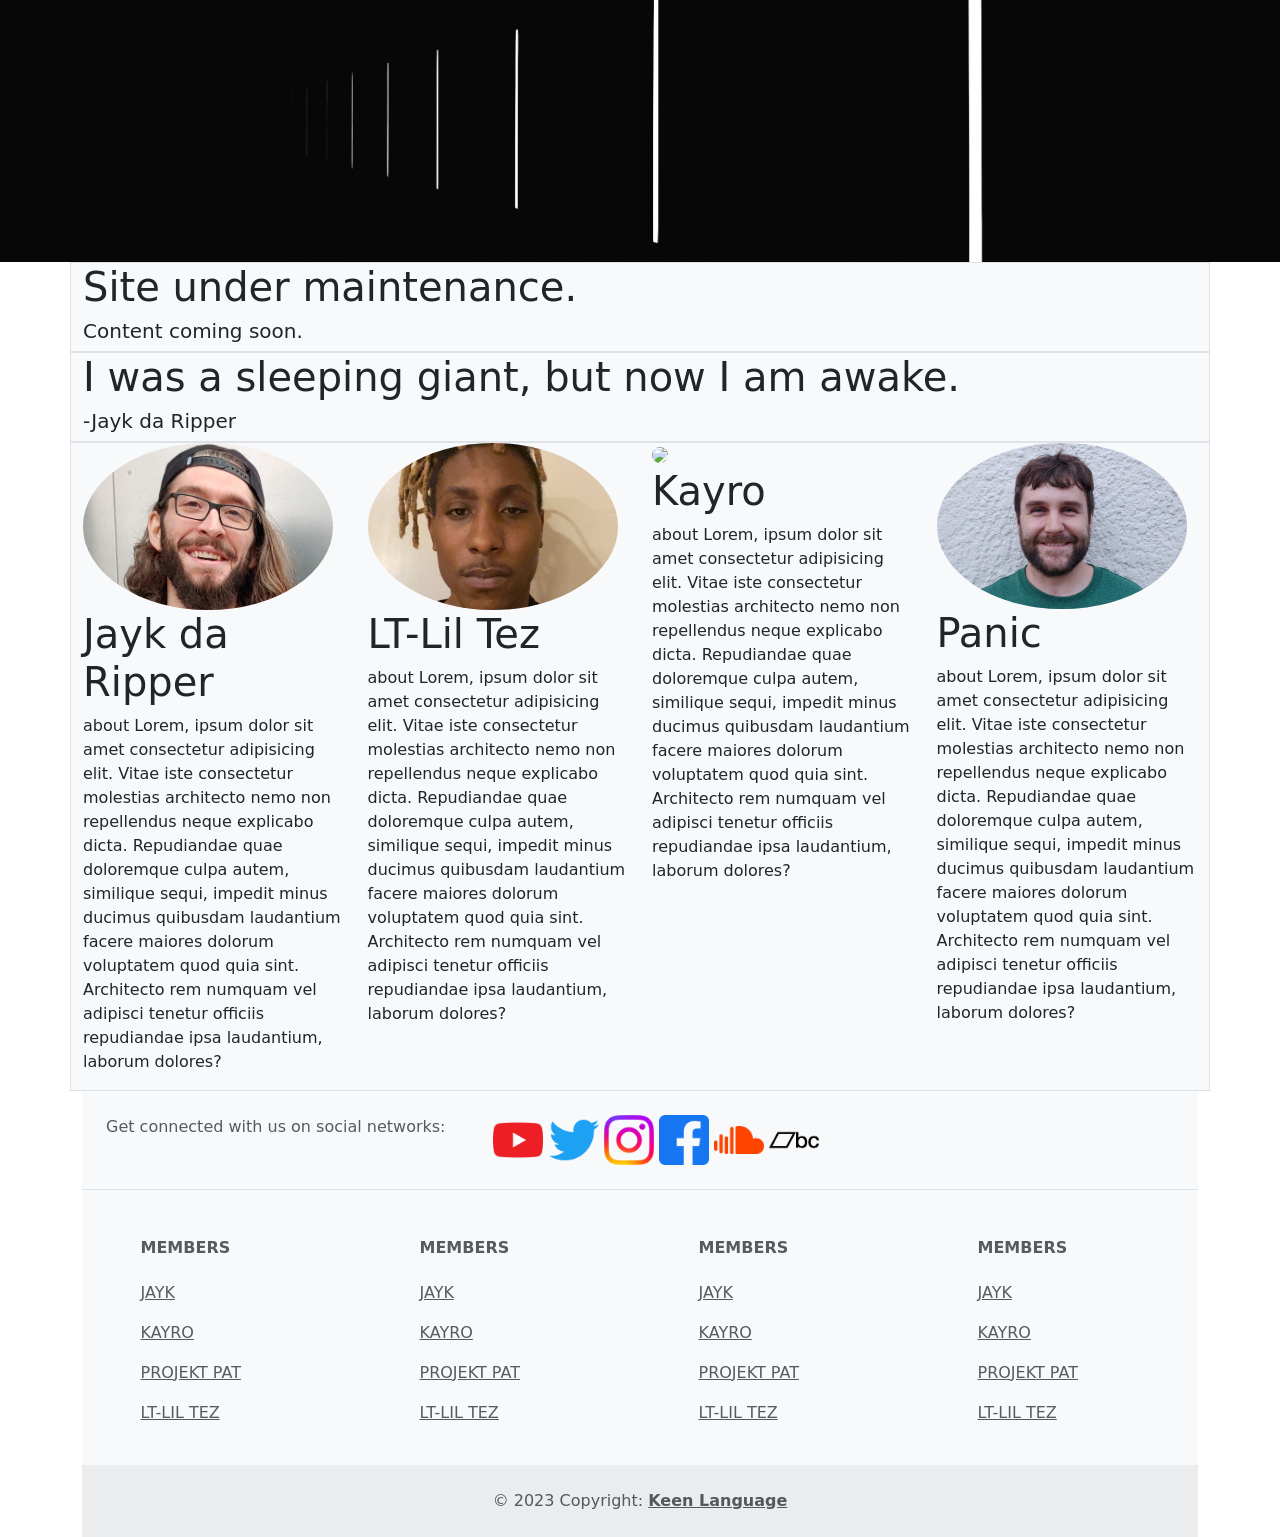
==== commit 56760284: "Add files via upload" ====
--- a/pageone.html
+++ b/pageone.html
@@ -13,41 +13,12 @@
 </head>
 
 <body>
+  
+<div id="title">
+  <img class="img-fluid" src="photos/banner.jpg" alt="">
+</div>
 
 <div class="container">
-
-<div id="title">
-  <img class="img-fluid" src="photos/txtlogo1.png" alt="">
-</div>
-
-    <!--navbar-->
-    <div data-aos="fade-down">
-      <nav class="navbar navbar-expand-lg navbar-light bg-light" style="background-color: rgb(145, 145, 145)">
-        <div class="container-fluid">
-          <a class="navbar-brand" href="#">QikFixMN</a>
-          <button class="navbar-toggler" type="button" data-bs-toggle="collapse" data-bs-target="#navbarNav"
-            aria-controls="navbarNav" aria-expanded="false" aria-label="Toggle navigation">
-            <span class="navbar-toggler-icon"></span>
-          </button>
-          <div class="collapse navbar-collapse" id="navbarNav">
-            <ul class="navbar-nav">
-              <li class="nav-item">
-                <a class="nav-link active" aria-current="page" href="#">Page 1</a>
-              </li>
-              <li class="nav-item">
-                <a class="nav-link active" aria-current="page" href="#">Page 2</a>
-              </li>
-              <li class="nav-item">
-                <a class="nav-link active" aria-current="page" href="#">Page 3</a>
-              </li>
-              <li class="nav-item">
-                <a class="nav-link active" aria-current="page" href="#">Page 4</a>
-              </li>
-            </ul>
-          </div>
-        </div>
-      </nav>
-    </div>
 
     <div class="row">
       <div class="col border bg-light">
@@ -64,8 +35,8 @@
     </div>
 
     <div id="aboutus" >
-      <div class="row row-cols-1 row-cols-sm-2 row-cols-md-4 ">
-        <div class="col border bg-light">
+      <div class="row row-cols-1 row-cols-sm-2 row-cols-md-4  border bg-light">
+        <div class="col">
           <img src="photos/cam/Screenshot_20230811-210110 (2).png">
           <h1>Jayk da Ripper</h1>
           <p>about Lorem, ipsum dolor sit amet consectetur adipisicing elit. Vitae iste consectetur molestias architecto
@@ -73,7 +44,7 @@
             impedit minus ducimus quibusdam laudantium facere maiores dolorum voluptatem quod quia sint. Architecto rem
             numquam vel adipisci tenetur officiis repudiandae ipsa laudantium, laborum dolores?</p>
         </div>
-        <div class="col border bg-light">
+        <div class="col-md">
           <img src="photos/cam/IMG_1249 (2).jpg" alt="">
           <h1>LT-Lil Tez</h1>
           <p>about Lorem, ipsum dolor sit amet consectetur adipisicing elit. Vitae iste consectetur molestias architecto
@@ -81,7 +52,7 @@
             impedit minus ducimus quibusdam laudantium facere maiores dolorum voluptatem quod quia sint. Architecto rem
             numquam vel adipisci tenetur officiis repudiandae ipsa laudantium, laborum dolores?</p>
         </div>
-        <div class="col border bg-light">
+        <div class="col-md">
           <img src="photos/cam/DSC_0889.JPG">
           <h1>Kayro</h1>
           <p>about Lorem, ipsum dolor sit amet consectetur adipisicing elit. Vitae iste consectetur molestias architecto
@@ -89,7 +60,7 @@
             impedit minus ducimus quibusdam laudantium facere maiores dolorum voluptatem quod quia sint. Architecto rem
             numquam vel adipisci tenetur officiis repudiandae ipsa laudantium, laborum dolores?</p>
         </div>
-        <div class="col border bg-light">
+        <div class="col-md">
           <img src="photos/cam/20230517_203440 (3).jpg" alt="">
           <h1>Panic</h1>
           <p>about Lorem, ipsum dolor sit amet consectetur adipisicing elit. Vitae iste consectetur molestias architecto
@@ -101,9 +72,7 @@
     </div>
 
     <!-- Footer -->
-    <div data-aos="fade-down">
       <footer class="text-center text-lg-start bg-light text-muted">
-
         <section class="d-flex justify-content-center justify-content-lg-between p-4 border-bottom">
           <div class="me-5 d-none d-lg-block">
             <span>Get connected with us on social networks:</span>
@@ -202,7 +171,7 @@
 
     </div>
 
-  </div>
+
 
   <script src="https://unpkg.com/aos@2.3.1/dist/aos.js"></script>
   <script>
--- a/style/style.css
+++ b/style/style.css
@@ -5,9 +5,9 @@
 }
 
 #aboutus img {
-  height: 150px;
+  height: auto;
   width: 250px;
-  border-radius: 10%;
+  border-radius: 1000%;
 }
 
 #icon img {
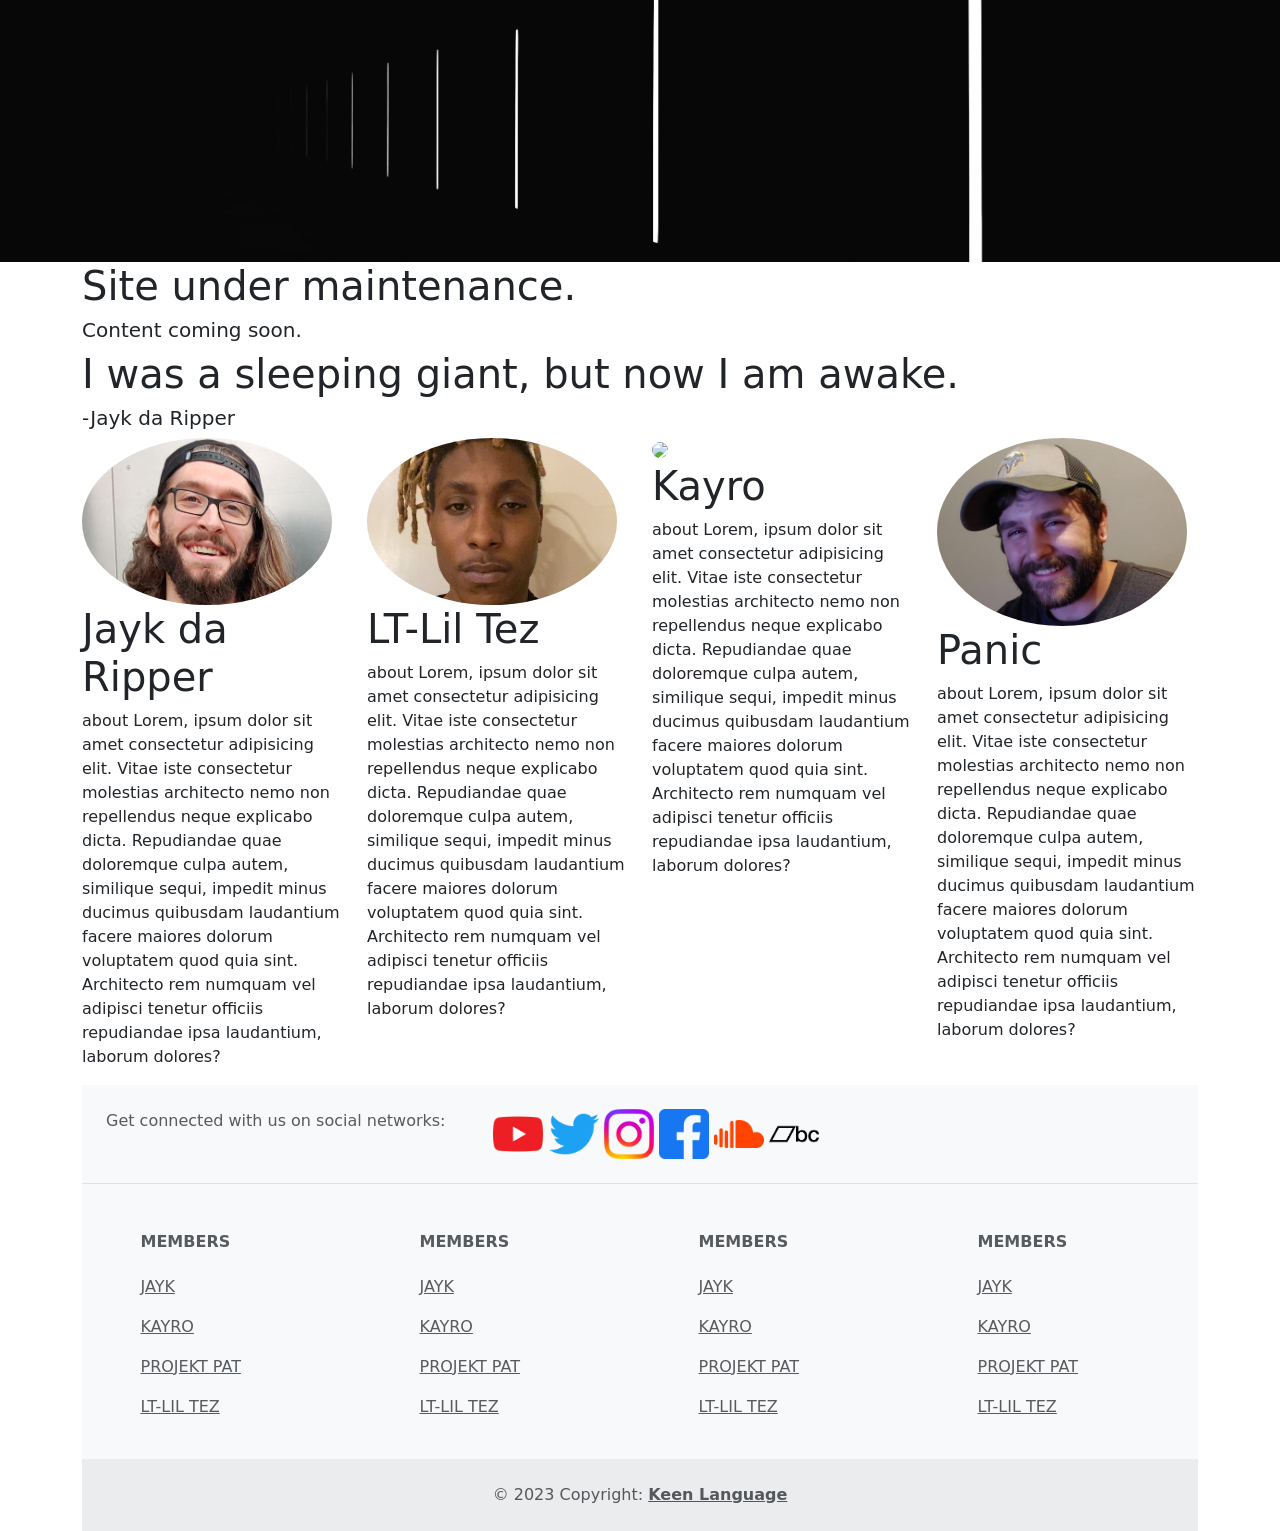
==== commit 64f202d0: "Add files via upload A lot of changes. banner, photos, and other things" ====
--- a/pageone.html
+++ b/pageone.html
@@ -17,25 +17,24 @@
 <div id="title">
   <img class="img-fluid" src="photos/banner.jpg" alt="">
 </div>
-
 <div class="container">
 
     <div class="row">
-      <div class="col border bg-light">
+      <div class="col">
         <h1>Site under maintenance.</h1>
         <h5>Content coming soon.</h5>
       </div>
     </div>
 
     <div class="row">
-      <div class="col border bg-light">
+      <div class="col">
         <h1>I was a sleeping giant, but now I am awake.</h1>
         <h5>-Jayk da Ripper</h5>
       </div>
     </div>
 
     <div id="aboutus" >
-      <div class="row row-cols-1 row-cols-sm-2 row-cols-md-4  border bg-light">
+      <div class="row row-cols-1 row-cols-sm-2 row-cols-md-4">
         <div class="col">
           <img src="photos/cam/Screenshot_20230811-210110 (2).png">
           <h1>Jayk da Ripper</h1>
@@ -61,7 +60,7 @@
             numquam vel adipisci tenetur officiis repudiandae ipsa laudantium, laborum dolores?</p>
         </div>
         <div class="col-md">
-          <img src="photos/cam/20230517_203440 (3).jpg" alt="">
+          <img src="photos/cam/PanicPat.jpg" alt="">
           <h1>Panic</h1>
           <p>about Lorem, ipsum dolor sit amet consectetur adipisicing elit. Vitae iste consectetur molestias architecto
             nemo non repellendus neque explicabo dicta. Repudiandae quae doloremque culpa autem, similique sequi,
@@ -169,10 +168,9 @@
             </div>
       </footer>
 
-    </div>
 
 
-
+</div>
   <script src="https://unpkg.com/aos@2.3.1/dist/aos.js"></script>
   <script>
     AOS.init();
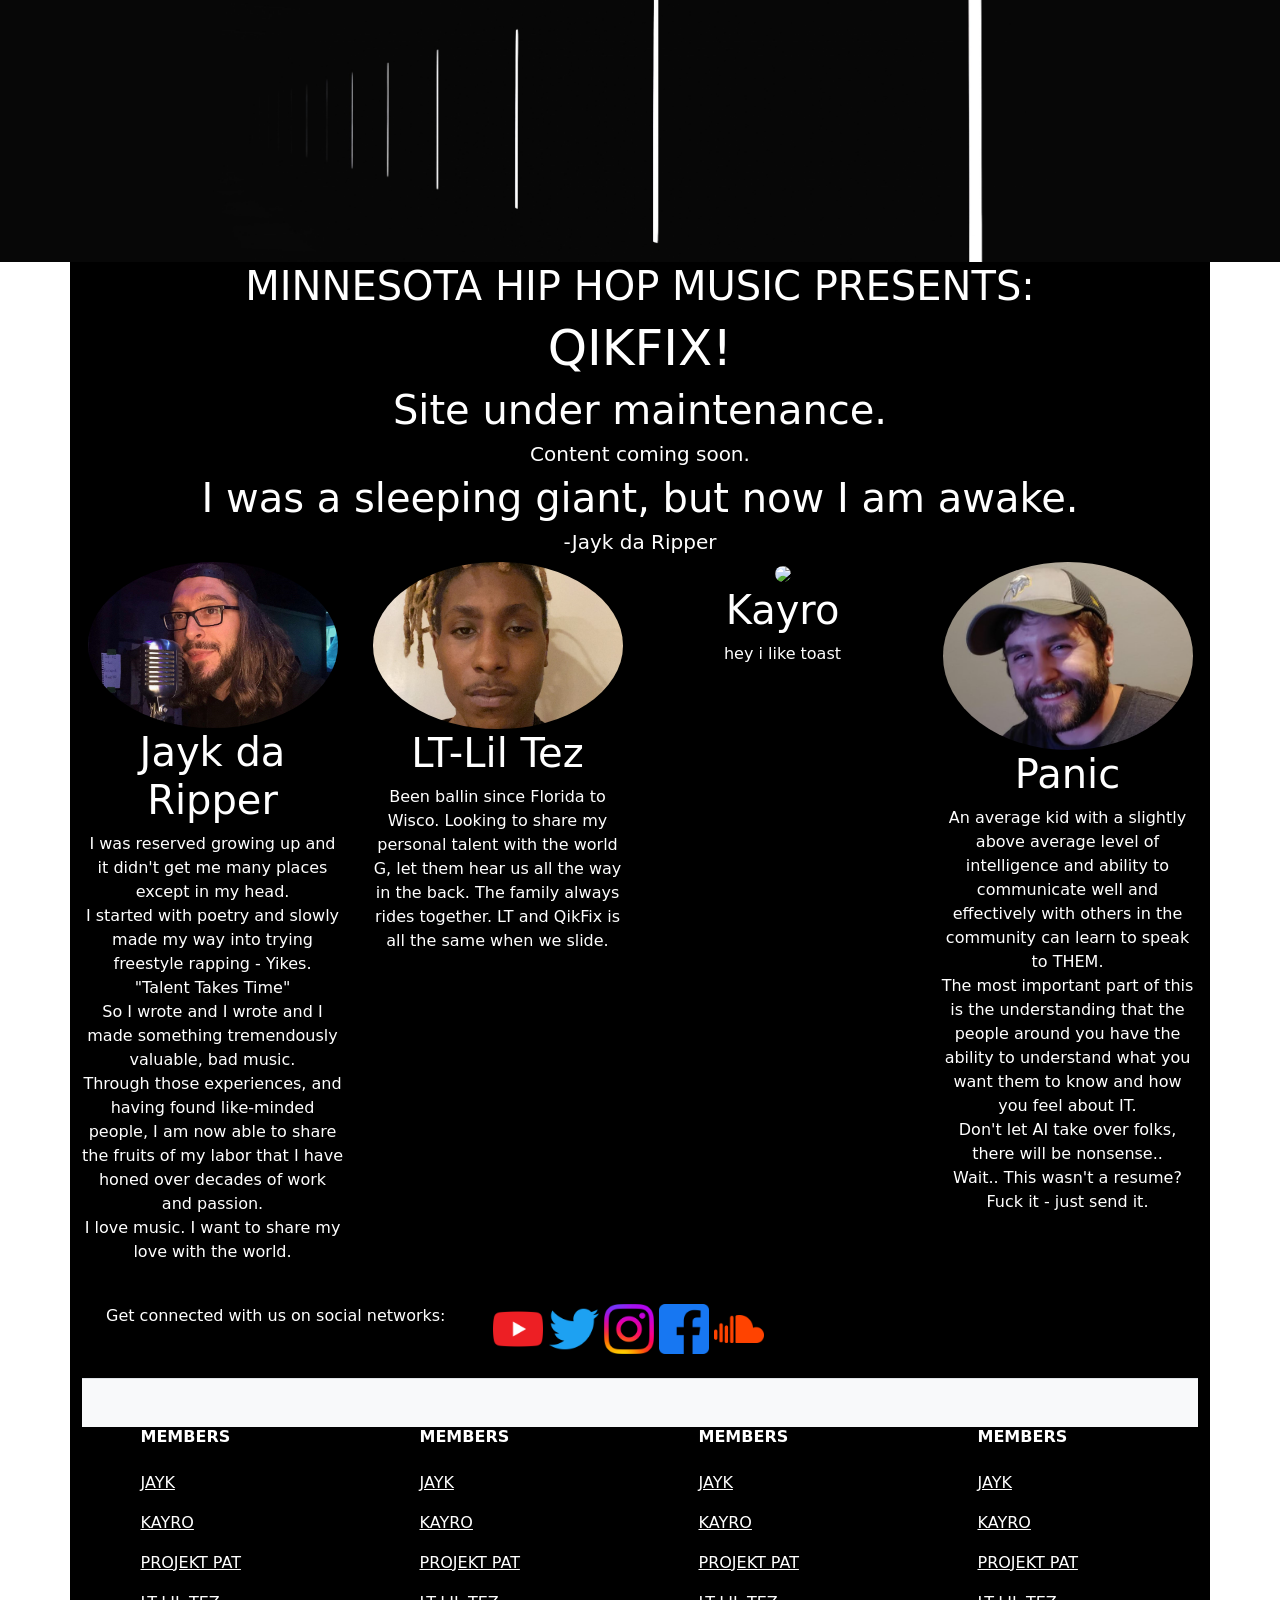
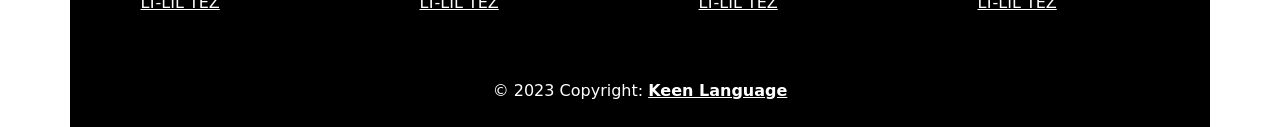
==== commit 99954f8c: "Add files via upload" ====
--- a/pageone.html
+++ b/pageone.html
@@ -19,14 +19,16 @@
 </div>
 <div class="container">
 
-    <div class="row">
+    <div class="row" id="intro">
       <div class="col">
+        <h1>MINNESOTA HIP HOP MUSIC PRESENTS: <br></h1>
+           <h1 id="asdf">QIKFIX!</h1>
         <h1>Site under maintenance.</h1>
         <h5>Content coming soon.</h5>
       </div>
     </div>
 
-    <div class="row">
+    <div class="row" id="intro">
       <div class="col">
         <h1>I was a sleeping giant, but now I am awake.</h1>
         <h5>-Jayk da Ripper</h5>
@@ -36,36 +38,35 @@
     <div id="aboutus" >
       <div class="row row-cols-1 row-cols-sm-2 row-cols-md-4">
         <div class="col">
-          <img src="photos/cam/Screenshot_20230811-210110 (2).png">
+          <img src="photos/cam/jaYK.jpg">
           <h1>Jayk da Ripper</h1>
-          <p>about Lorem, ipsum dolor sit amet consectetur adipisicing elit. Vitae iste consectetur molestias architecto
-            nemo non repellendus neque explicabo dicta. Repudiandae quae doloremque culpa autem, similique sequi,
-            impedit minus ducimus quibusdam laudantium facere maiores dolorum voluptatem quod quia sint. Architecto rem
-            numquam vel adipisci tenetur officiis repudiandae ipsa laudantium, laborum dolores?</p>
+          <p>I was reserved growing up and it didn't get me many places except in my head. <br>
+           I started with poetry and slowly made my way into trying freestyle rapping - Yikes. <br>
+          "Talent Takes Time" <br>
+        So I wrote and I wrote and I made something tremendously valuable, bad music. <br>
+      Through those experiences, and having found like-minded people, I am now able to share the fruits of my labor that I have honed over decades of work and passion. <br>
+    I love music. I want to share my love with the world.   </p>
         </div>
         <div class="col-md">
           <img src="photos/cam/IMG_1249 (2).jpg" alt="">
           <h1>LT-Lil Tez</h1>
-          <p>about Lorem, ipsum dolor sit amet consectetur adipisicing elit. Vitae iste consectetur molestias architecto
-            nemo non repellendus neque explicabo dicta. Repudiandae quae doloremque culpa autem, similique sequi,
-            impedit minus ducimus quibusdam laudantium facere maiores dolorum voluptatem quod quia sint. Architecto rem
-            numquam vel adipisci tenetur officiis repudiandae ipsa laudantium, laborum dolores?</p>
+          <p>Been ballin since Florida to Wisco. Looking to share my personal talent with the world G, let them hear us all the way in the back.
+            The family always rides together. LT and QikFix is all the same when we slide. 
+          </p>
         </div>
         <div class="col-md">
           <img src="photos/cam/DSC_0889.JPG">
           <h1>Kayro</h1>
-          <p>about Lorem, ipsum dolor sit amet consectetur adipisicing elit. Vitae iste consectetur molestias architecto
-            nemo non repellendus neque explicabo dicta. Repudiandae quae doloremque culpa autem, similique sequi,
-            impedit minus ducimus quibusdam laudantium facere maiores dolorum voluptatem quod quia sint. Architecto rem
-            numquam vel adipisci tenetur officiis repudiandae ipsa laudantium, laborum dolores?</p>
+          <p>hey i like toast</p>
         </div>
         <div class="col-md">
           <img src="photos/cam/PanicPat.jpg" alt="">
           <h1>Panic</h1>
-          <p>about Lorem, ipsum dolor sit amet consectetur adipisicing elit. Vitae iste consectetur molestias architecto
-            nemo non repellendus neque explicabo dicta. Repudiandae quae doloremque culpa autem, similique sequi,
-            impedit minus ducimus quibusdam laudantium facere maiores dolorum voluptatem quod quia sint. Architecto rem
-            numquam vel adipisci tenetur officiis repudiandae ipsa laudantium, laborum dolores?</p>
+          <p>An average kid with a slightly above average level of intelligence and ability to communicate well and effectively with others in the community can learn to speak to THEM. <br>
+            The most important part of this is the understanding that the people around you have the ability to understand what you want them to know and how you feel about IT. <br>
+          Don't let AI take over folks, there will be nonsense.. <br>
+        Wait.. This wasn't a resume? Fuck it - just send it.
+          </p>
         </div>
       </div>
     </div>
--- a/style/style.css
+++ b/style/style.css
@@ -1,7 +1,24 @@
+* {
+  background-color: black;
+  color: white;
+}
+
+#intro {
+  text-align: center;
+}
+
+#asdf {
+  font-size: 50px;
+}
+
 #title {
   text-align: center;
   width: 100%;
   height: auto;
+}
+
+#aboutus {
+  text-align: center;
 }
 
 #aboutus img {
@@ -13,4 +30,5 @@
 #icon img {
   width: 50px;
   height: 50px;
-}/*# sourceMappingURL=style.css.map */+}
+/*# sourceMappingURL=style.css.map */
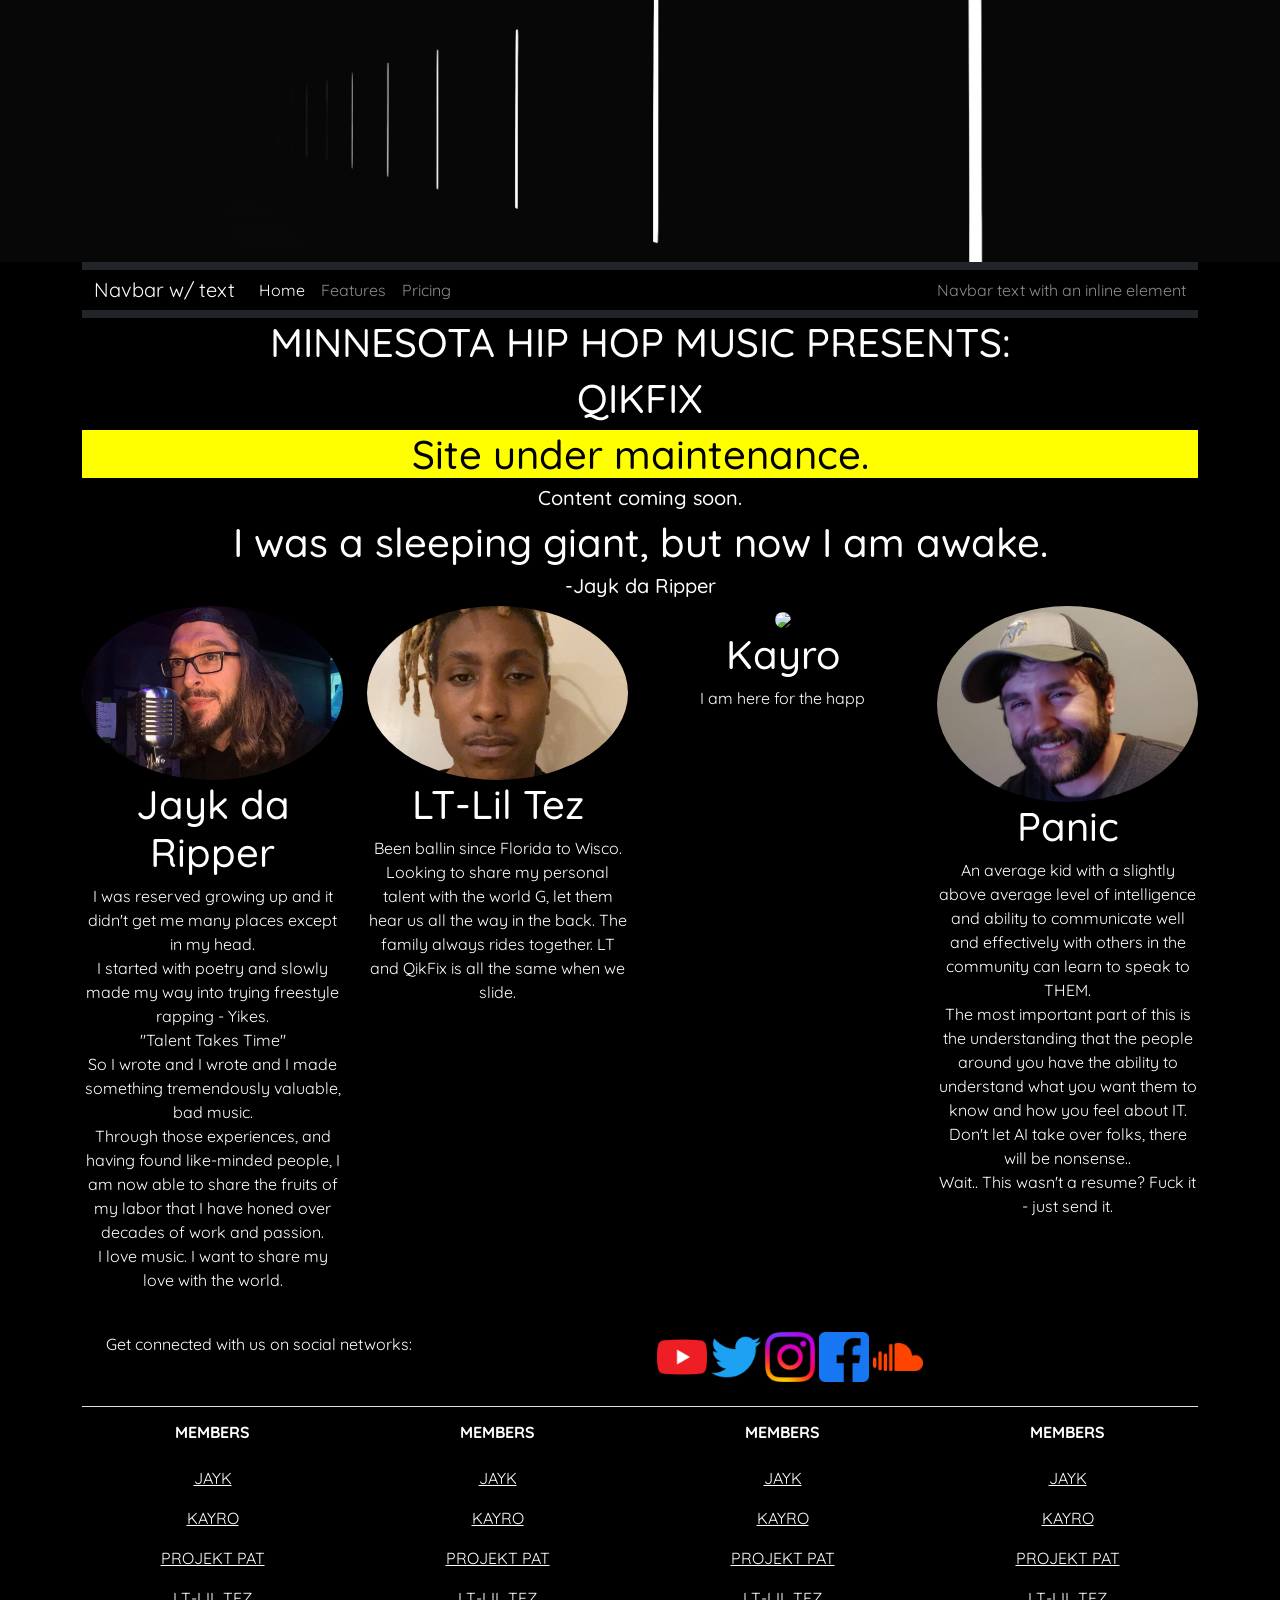
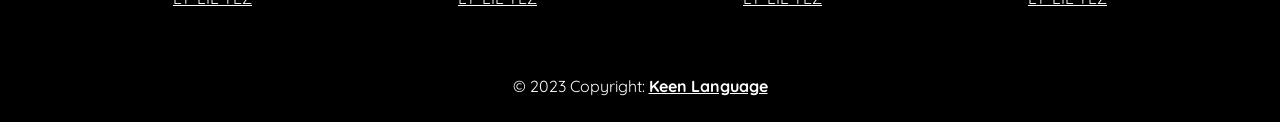
==== commit 9278be83: "Add files via upload big update, content, text, nav, color, and more." ====
--- a/pageone.html
+++ b/pageone.html
@@ -9,6 +9,10 @@
     integrity="sha384-EVSTQN3/azprG1Anm3QDgpJLIm9Nao0Yz1ztcQTwFspd3yD65VohhpuuCOmLASjC" crossorigin="anonymous">
   <link rel="stylesheet" href="style/style.css">
 
+  <link rel="preconnect" href="https://fonts.googleapis.com">
+<link rel="preconnect" href="https://fonts.gstatic.com" crossorigin>
+<link href="https://fonts.googleapis.com/css2?family=Quicksand:wght@400;600&display=swap" rel="stylesheet">
+
   <title>QikFix Home</title>
 </head>
 
@@ -19,65 +23,92 @@
 </div>
 <div class="container">
 
-    <div class="row" id="intro">
+  <!--NAVNAVNAVNAVNAVNAVNAVNAVNAVNAVNAVNAVNAVNAVNAVNAVNAVNAVNAVNAVNAVNAVNAVNAVNAVNAVNAVNAVNAVNAVNAVNAVNAVNAVNAVNAVNAVNAV-->
+
+  <nav class="navbar navbar-expand-lg navbar-dark bg-dark">
+    <div class="container-fluid">
+      <a class="navbar-brand" href="#">Navbar w/ text</a>
+      <button class="navbar-toggler" type="button" data-bs-toggle="collapse" data-bs-target="#navbarText" aria-controls="navbarText" aria-expanded="false" aria-label="Toggle navigation">
+        <span class="navbar-toggler-icon"></span>
+      </button>
+      <div class="collapse navbar-collapse" id="navbarText">
+        <ul class="navbar-nav me-auto mb-2 mb-lg-0">
+          <li class="nav-item">
+            <a class="nav-link active" aria-current="page" href="#">Home</a>
+          </li>
+          <li class="nav-item">
+            <a class="nav-link" href="#">Features</a>
+          </li>
+          <li class="nav-item">
+            <a class="nav-link" href="#">Pricing</a>
+          </li>
+        </ul>
+        <span class="navbar-text">
+          Navbar text with an inline element
+        </span>
+      </div>
+    </div>
+  </nav>
+
+    <div class="row">
       <div class="col">
-        <h1>MINNESOTA HIP HOP MUSIC PRESENTS: <br></h1>
-           <h1 id="asdf">QIKFIX!</h1>
-        <h1>Site under maintenance.</h1>
+        <h1>MINNESOTA HIP HOP MUSIC PRESENTS:</h1>
+        <h1>QIKFIX</h1>
+        <h1 style="background-color: yellow; color: black;">Site under maintenance.</h1>
         <h5>Content coming soon.</h5>
       </div>
     </div>
 
-    <div class="row" id="intro">
+    <div class="row">
       <div class="col">
+        
         <h1>I was a sleeping giant, but now I am awake.</h1>
         <h5>-Jayk da Ripper</h5>
       </div>
     </div>
 
+
+<!--aboutusaboutusaboutusaboutusaboutusaboutusaboutusaboutusaboutusaboutusaboutusaboutusaboutusaboutusaboutus-->
     <div id="aboutus" >
       <div class="row row-cols-1 row-cols-sm-2 row-cols-md-4">
         <div class="col">
-          <img src="photos/cam/jaYK.jpg">
+          <img class="img-fluid" src="photos/cam/jaYK.jpg">
           <h1>Jayk da Ripper</h1>
           <p>I was reserved growing up and it didn't get me many places except in my head. <br>
-           I started with poetry and slowly made my way into trying freestyle rapping - Yikes. <br>
-          "Talent Takes Time" <br>
-        So I wrote and I wrote and I made something tremendously valuable, bad music. <br>
-      Through those experiences, and having found like-minded people, I am now able to share the fruits of my labor that I have honed over decades of work and passion. <br>
-    I love music. I want to share my love with the world.   </p>
+            I started with poetry and slowly made my way into trying freestyle rapping - Yikes. <br>
+            "Talent Takes Time" <br>
+            So I wrote and I wrote and I made something tremendously valuable, bad music. <br>
+            Through those experiences, and having found like-minded people, I am now able to share the fruits of my labor that I have honed over decades of work and passion. <br>
+            I love music. I want to share my love with the world.</p>
         </div>
         <div class="col-md">
-          <img src="photos/cam/IMG_1249 (2).jpg" alt="">
+          <img class="img-fluid" src="photos/cam/IMG_1249 (2).jpg" alt="">
           <h1>LT-Lil Tez</h1>
-          <p>Been ballin since Florida to Wisco. Looking to share my personal talent with the world G, let them hear us all the way in the back.
-            The family always rides together. LT and QikFix is all the same when we slide. 
-          </p>
+          <p>Been ballin since Florida to Wisco. Looking to share my personal talent with the world G, let them hear us all the way in the back. The family always rides together. LT and QikFix is all the same when we slide.</p>
         </div>
         <div class="col-md">
-          <img src="photos/cam/DSC_0889.JPG">
+          <img class="img-fluid" src="photos/cam/DSC_0889.JPG">
           <h1>Kayro</h1>
-          <p>hey i like toast</p>
+          <p>I am here for the happ</p>
         </div>
         <div class="col-md">
-          <img src="photos/cam/PanicPat.jpg" alt="">
+          <img class="img-fluid" src="photos/cam/PanicPat.jpg" alt="">
           <h1>Panic</h1>
           <p>An average kid with a slightly above average level of intelligence and ability to communicate well and effectively with others in the community can learn to speak to THEM. <br>
             The most important part of this is the understanding that the people around you have the ability to understand what you want them to know and how you feel about IT. <br>
-          Don't let AI take over folks, there will be nonsense.. <br>
-        Wait.. This wasn't a resume? Fuck it - just send it.
-          </p>
-        </div>
-      </div>
-    </div>
-
-    <!-- Footer -->
-      <footer class="text-center text-lg-start bg-light text-muted">
-        <section class="d-flex justify-content-center justify-content-lg-between p-4 border-bottom">
-          <div class="me-5 d-none d-lg-block">
-            <span>Get connected with us on social networks:</span>
+            Don't let AI take over folks, there will be nonsense.. <br>
+            Wait.. This wasn't a resume? Fuck it - just send it.</p>
+        </div>
+      </div>
+    </div>
+
+<!-- Footerrrrrrrrrrrrrrrrrrrrrrrrrrrrrrrrrrrrrrrrrrrrrrrrrrrrrrrrrrrrrrrrrrrrrrrrrrrrrrrrrrrrrrrrrrrrrrrrrrrrrrr -->
+      <footer class="text-center text-lg-start bg-light text-muted" style="background-color: black !important;">
+        <section class="d-flex justify-content-center justify-content-lg-between p-4 border-bottom" style="background-color: black !important;">
+          <div class="me-5 d-none d-lg-block" style="background-color: black !important;">
+            <span style="background-color: black !important;">Get connected with us on social networks:</span>
           </div>
-          <div class="col" id="icon">
+          <div class="col" id="icon" style="background-color: black !important;">
             <a href="https://www.youtube.com/@QikFixMN/featured"><img src="photos/socials/5296521_play_video_vlog_youtube_youtube logo_icon.png" alt=""></a>
             <a href="https://twitter.com/QikFixMN"><img src="photos/socials/5296514_bird_tweet_twitter_twitter logo_icon.png" alt=""></a>
             <a href="https://www.instagram.com/qikfixmn/"><img src="photos/socials/5296765_camera_instagram_instagram logo_icon.png" alt=""></a>
@@ -87,11 +118,11 @@
         </div>
         </section>
 
-        <section class="">
-          <div class="container text-center text-md-start mt-5">
-            <div class="row mt-3">
-              <div class="col-md-2 col-lg-2 col-xl-2 mx-auto mb-4">
-                <h6 class="text-uppercase fw-bold mb-4">
+        <section style="background-color: black !important;" class="">
+
+            <div style="background-color: black !important;" class="row mt-3">
+              <div style="background-color: black !important;" class="col-md-2 col-lg-2 col-xl-2 mx-auto mb-4">
+                <h6 style="background-color: black !important;" class="text-uppercase fw-bold mb-4">
                   MEMBERS
                 </h6>
                 <p>
--- a/style/style.css
+++ b/style/style.css
@@ -1,14 +1,8 @@
-* {
+*, body {
   background-color: black;
   color: white;
-}
-
-#intro {
   text-align: center;
-}
-
-#asdf {
-  font-size: 50px;
+  font-family: "Quicksand", sans-serif;
 }
 
 #title {
@@ -17,18 +11,11 @@
   height: auto;
 }
 
-#aboutus {
-  text-align: center;
-}
-
 #aboutus img {
-  height: auto;
-  width: 250px;
   border-radius: 1000%;
 }
 
 #icon img {
   width: 50px;
   height: 50px;
-}
-/*# sourceMappingURL=style.css.map */+}/*# sourceMappingURL=style.css.map */
